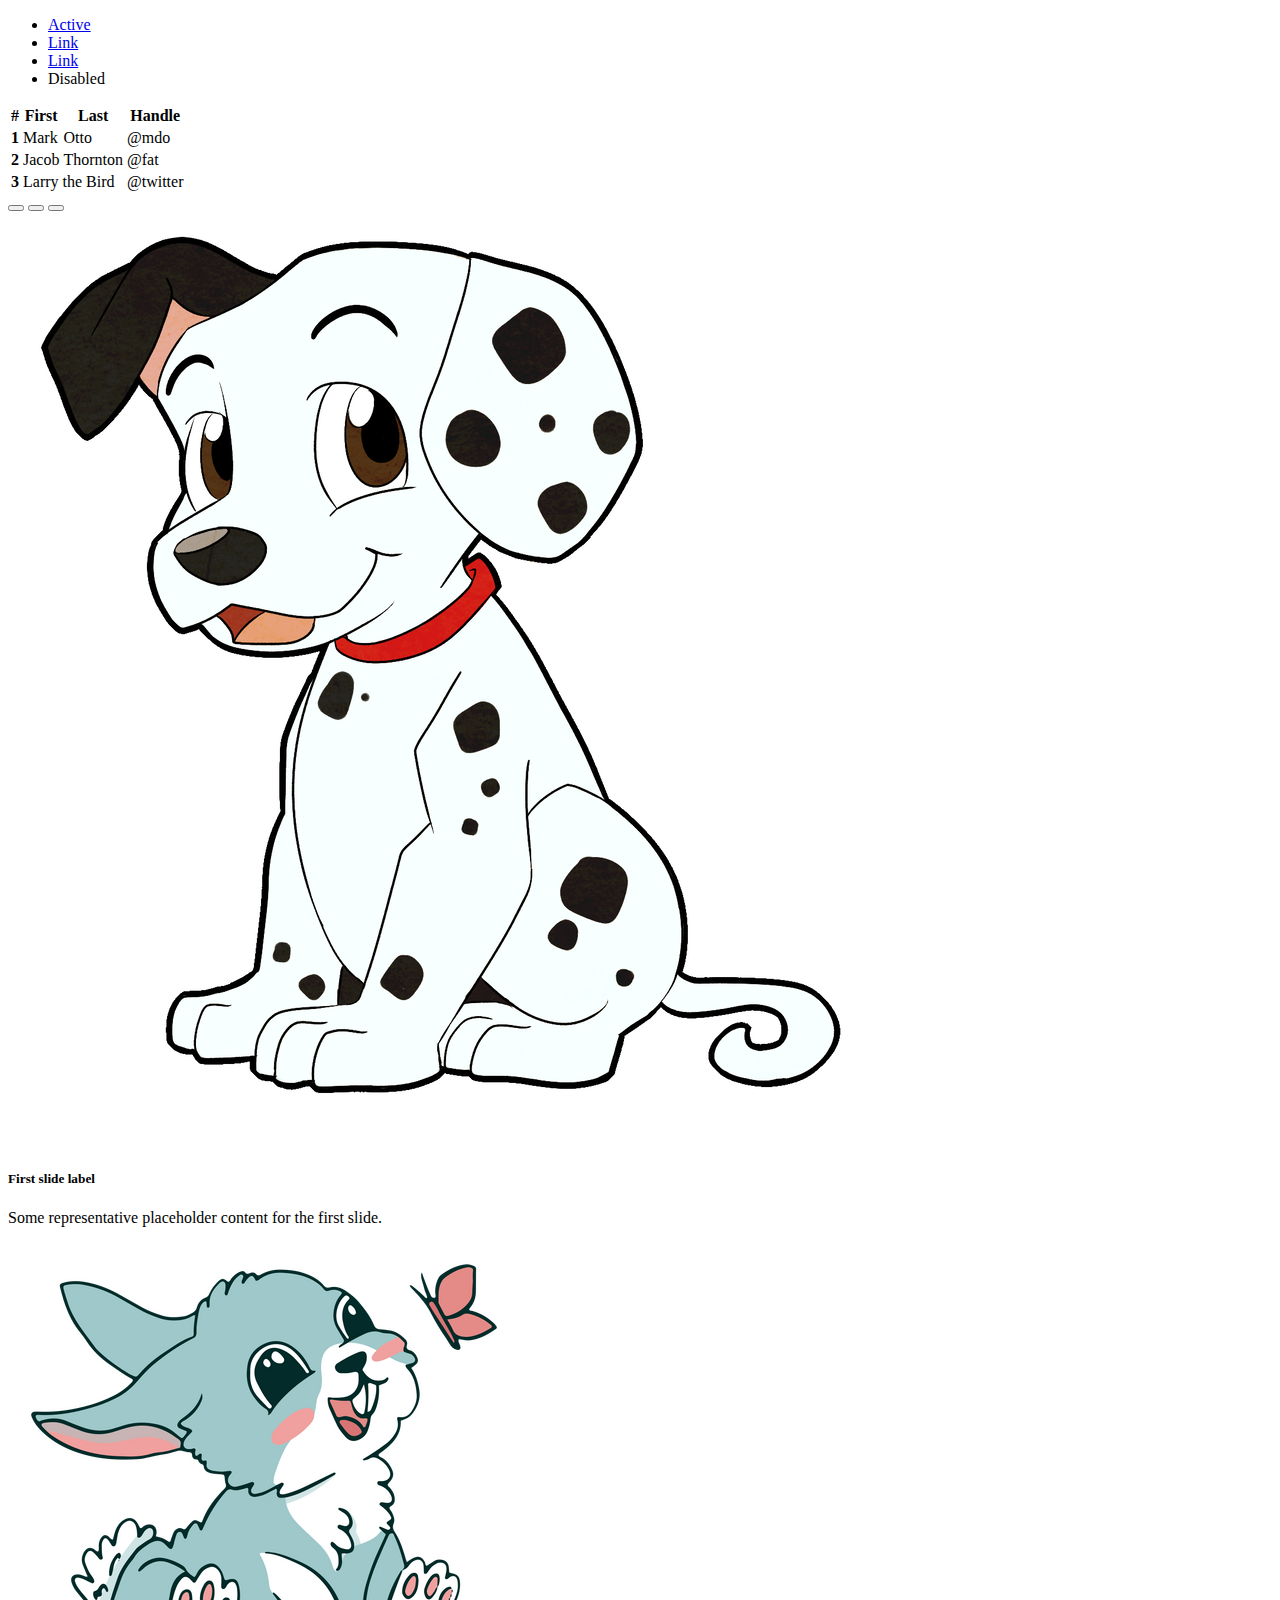
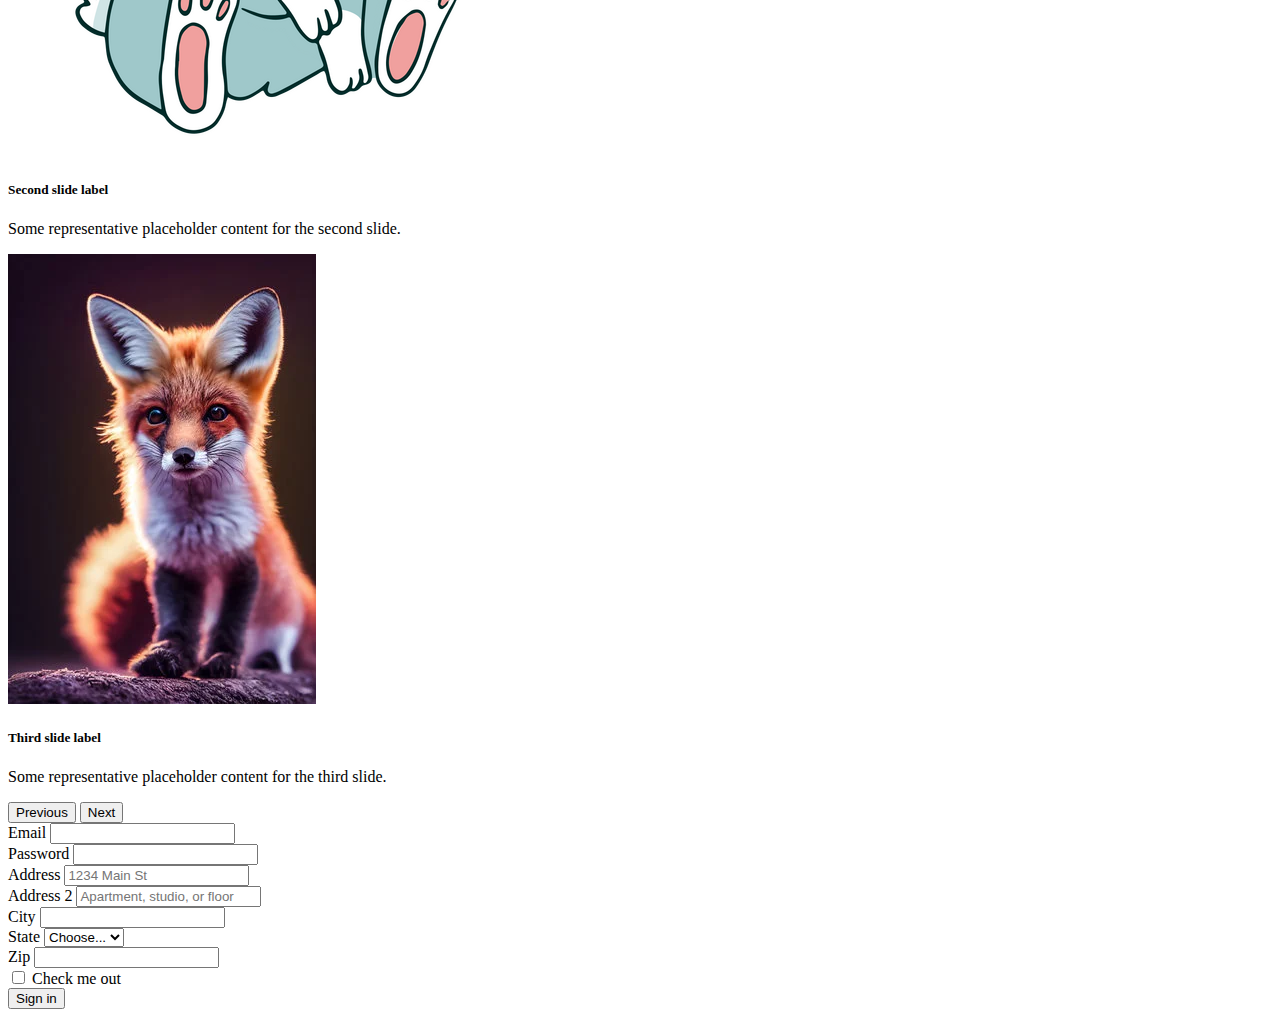
==== media.html @ 1c85cf6d "se realiza normalizacion" ====
<!DOCTYPE html>
<html lang="en">
<head>
    <meta charset="UTF-8">
    <meta http-equiv="X-UA-Compatible" content="IE=edge">
    <meta name="viewport" content="width=device-width, initial-scale=1.0">
    <link href="https://cdn.jsdelivr.net/npm/bootstrap@5.1.3/dist/css/bootstrap.min.css" rel="stylesheet" integrity="sha384-1BmE4kWBq78iYhFldvKuhfTAU6auU8tT94WrHftjDbrCEXSU1oBoqyl2QvZ6jIW3" crossorigin="anonymous">
    <title>Responsive</title>
</head>
<body>
    <div class="container">
        <ul class="nav">
            <li class="nav-item">
              <a class="nav-link active" aria-current="page" href="#">Active</a>
            </li>
            <li class="nav-item">
              <a class="nav-link" href="#">Link</a>
            </li>
            <li class="nav-item">
              <a class="nav-link" href="#">Link</a>
            </li>
            <li class="nav-item">
              <a class="nav-link disabled">Disabled</a>
            </li>
          </ul>
            <table class="table">
                <thead>
                  <tr class="table-success">
                    <th scope="col">#</th>
                    <th scope="col">First</th>
                    <th scope="col">Last</th>
                    <th scope="col">Handle</th>
                  </tr>
                </thead>
                <tbody>
                  <tr class="table-secondary">
                    <th scope="row">1</th>
                    <td>Mark</td>
                    <td>Otto</td>
                    <td>@mdo</td>
                  </tr>
                  <tr class="table-danger">
                    <th scope="row">2</th>
                    <td>Jacob</td>
                    <td>Thornton</td>
                    <td>@fat</td>
                  </tr>
                  <tr class="table-info">
                    <th scope="row">3</th>
                    <td colspan="2">Larry the Bird</td>
                    <td>@twitter</td>
                  </tr>
                </tbody>
              </table>
            </div>

              <div id="carouselExampleDark" class="carousel carousel-dark slide" data-bs-ride="carousel">
                <div class="carousel-indicators">
                  <button type="button" data-bs-target="#carouselExampleDark" data-bs-slide-to="0" class="active" aria-current="true" aria-label="Slide 1"></button>
                  <button type="button" data-bs-target="#carouselExampleDark" data-bs-slide-to="1" aria-label="Slide 2"></button>
                  <button type="button" data-bs-target="#carouselExampleDark" data-bs-slide-to="2" aria-label="Slide 3"></button>
                </div>
                <div class="carousel-inner">
                  <div class="carousel-item active" data-bs-interval="10000">
                    <img src="img/dog.png" class="d-block w-100" alt="...">
                    <div class="carousel-caption d-none d-md-block">
                      <h5>First slide label</h5>
                      <p>Some representative placeholder content for the first slide.</p>
                    </div>
                  </div>
                  <div class="carousel-item" data-bs-interval="2000">
                    <img src="img/conejo.png" class="d-block w-100" alt="...">
                    <div class="carousel-caption d-none d-md-block">
                      <h5>Second slide label</h5>
                      <p>Some representative placeholder content for the second slide.</p>
                    </div>
                  </div>
                  <div class="carousel-item">
                    <img src="img/zorro.jpg" class="d-block w-100" alt="...">
                    <div class="carousel-caption d-none d-md-block">
                      <h5>Third slide label</h5>
                      <p>Some representative placeholder content for the third slide.</p>
                    </div>
                  </div>
                </div>
                <button class="carousel-control-prev" type="button" data-bs-target="#carouselExampleDark" data-bs-slide="prev">
                  <span class="carousel-control-prev-icon" aria-hidden="true"></span>
                  <span class="visually-hidden">Previous</span>
                </button>
                <button class="carousel-control-next" type="button" data-bs-target="#carouselExampleDark" data-bs-slide="next">
                  <span class="carousel-control-next-icon" aria-hidden="true"></span>
                  <span class="visually-hidden">Next</span>
                </button>
        
                <div class="container">
          <form class="row g-3">
            <div class="col-md-6">
              <label for="inputEmail4" class="form-label">Email</label>
              <input type="email" class="form-control" id="inputEmail4">
            </div>
            <div class="col-md-6">
              <label for="inputPassword4" class="form-label">Password</label>
              <input type="password" class="form-control" id="inputPassword4">
            </div>
            <div class="col-12">
              <label for="inputAddress" class="form-label">Address</label>
              <input type="text" class="form-control" id="inputAddress" placeholder="1234 Main St">
            </div>
            <div class="col-12">
              <label for="inputAddress2" class="form-label">Address 2</label>
              <input type="text" class="form-control" id="inputAddress2" placeholder="Apartment, studio, or floor">
            </div>
            <div class="col-md-6">
              <label for="inputCity" class="form-label">City</label>
              <input type="text" class="form-control" id="inputCity">
            </div>
            <div class="col-md-4">
              <label for="inputState" class="form-label">State</label>
              <select id="inputState" class="form-select">
                <option selected>Choose...</option>
                <option>...</option>
              </select>
            </div>
            <div class="col-md-2">
              <label for="inputZip" class="form-label">Zip</label>
              <input type="text" class="form-control" id="inputZip">
            </div>
            <div class="col-12">
              <div class="form-check">
                <input class="form-check-input" type="checkbox" id="gridCheck">
                <label class="form-check-label" for="gridCheck">
                  Check me out
                </label>
              </div>
            </div>
            <div class="col-12">
              <button type="submit" class="btn btn-primary">Sign in</button>
            </div>
          </form>

          
        </div>


    <script src="https://cdn.jsdelivr.net/npm/@popperjs/core@2.10.2/dist/umd/popper.min.js" integrity="sha384-7+zCNj/IqJ95wo16oMtfsKbZ9ccEh31eOz1HGyDuCQ6wgnyJNSYdrPa03rtR1zdB" crossorigin="anonymous"></script>
    <script src="https://cdn.jsdelivr.net/npm/bootstrap@5.1.3/dist/js/bootstrap.min.js" integrity="sha384-QJHtvGhmr9XOIpI6YVutG+2QOK9T+ZnN4kzFN1RtK3zEFEIsxhlmWl5/YESvpZ13" crossorigin="anonymous"></script>
</body>
</html>
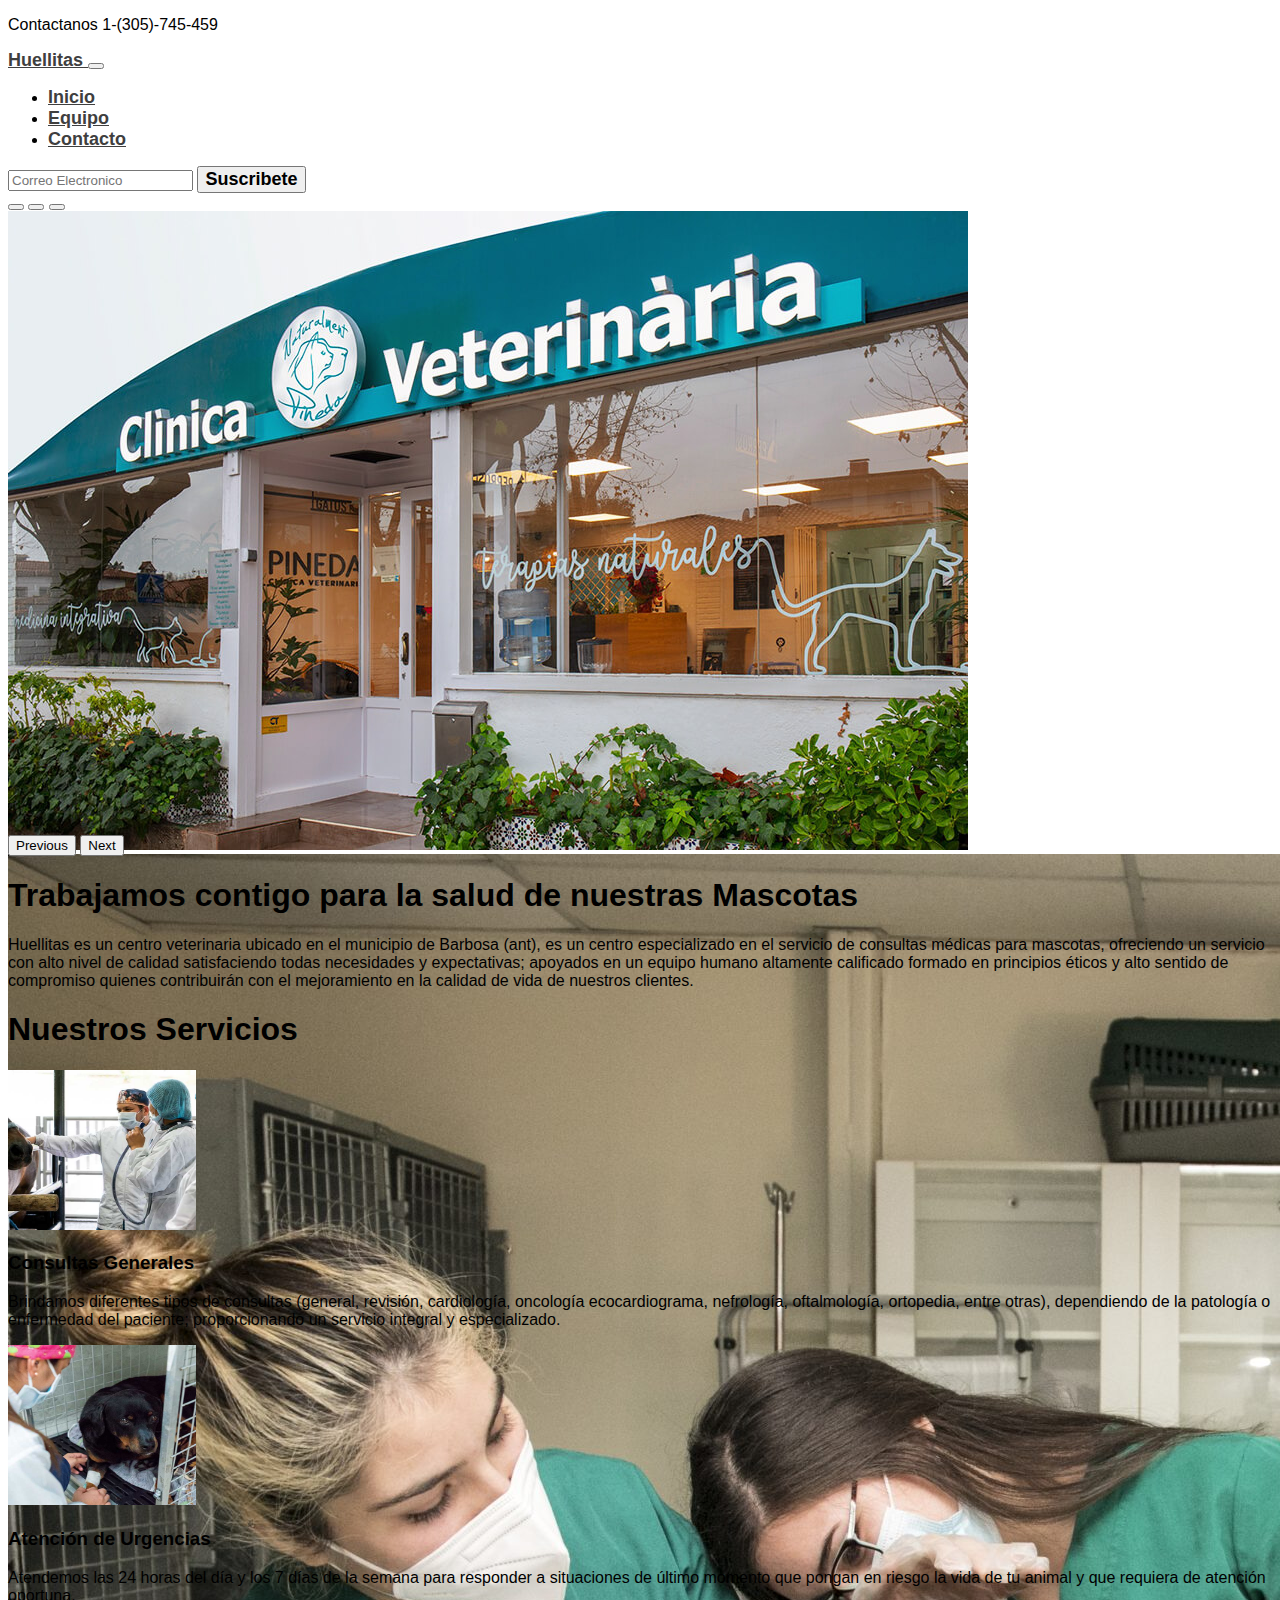
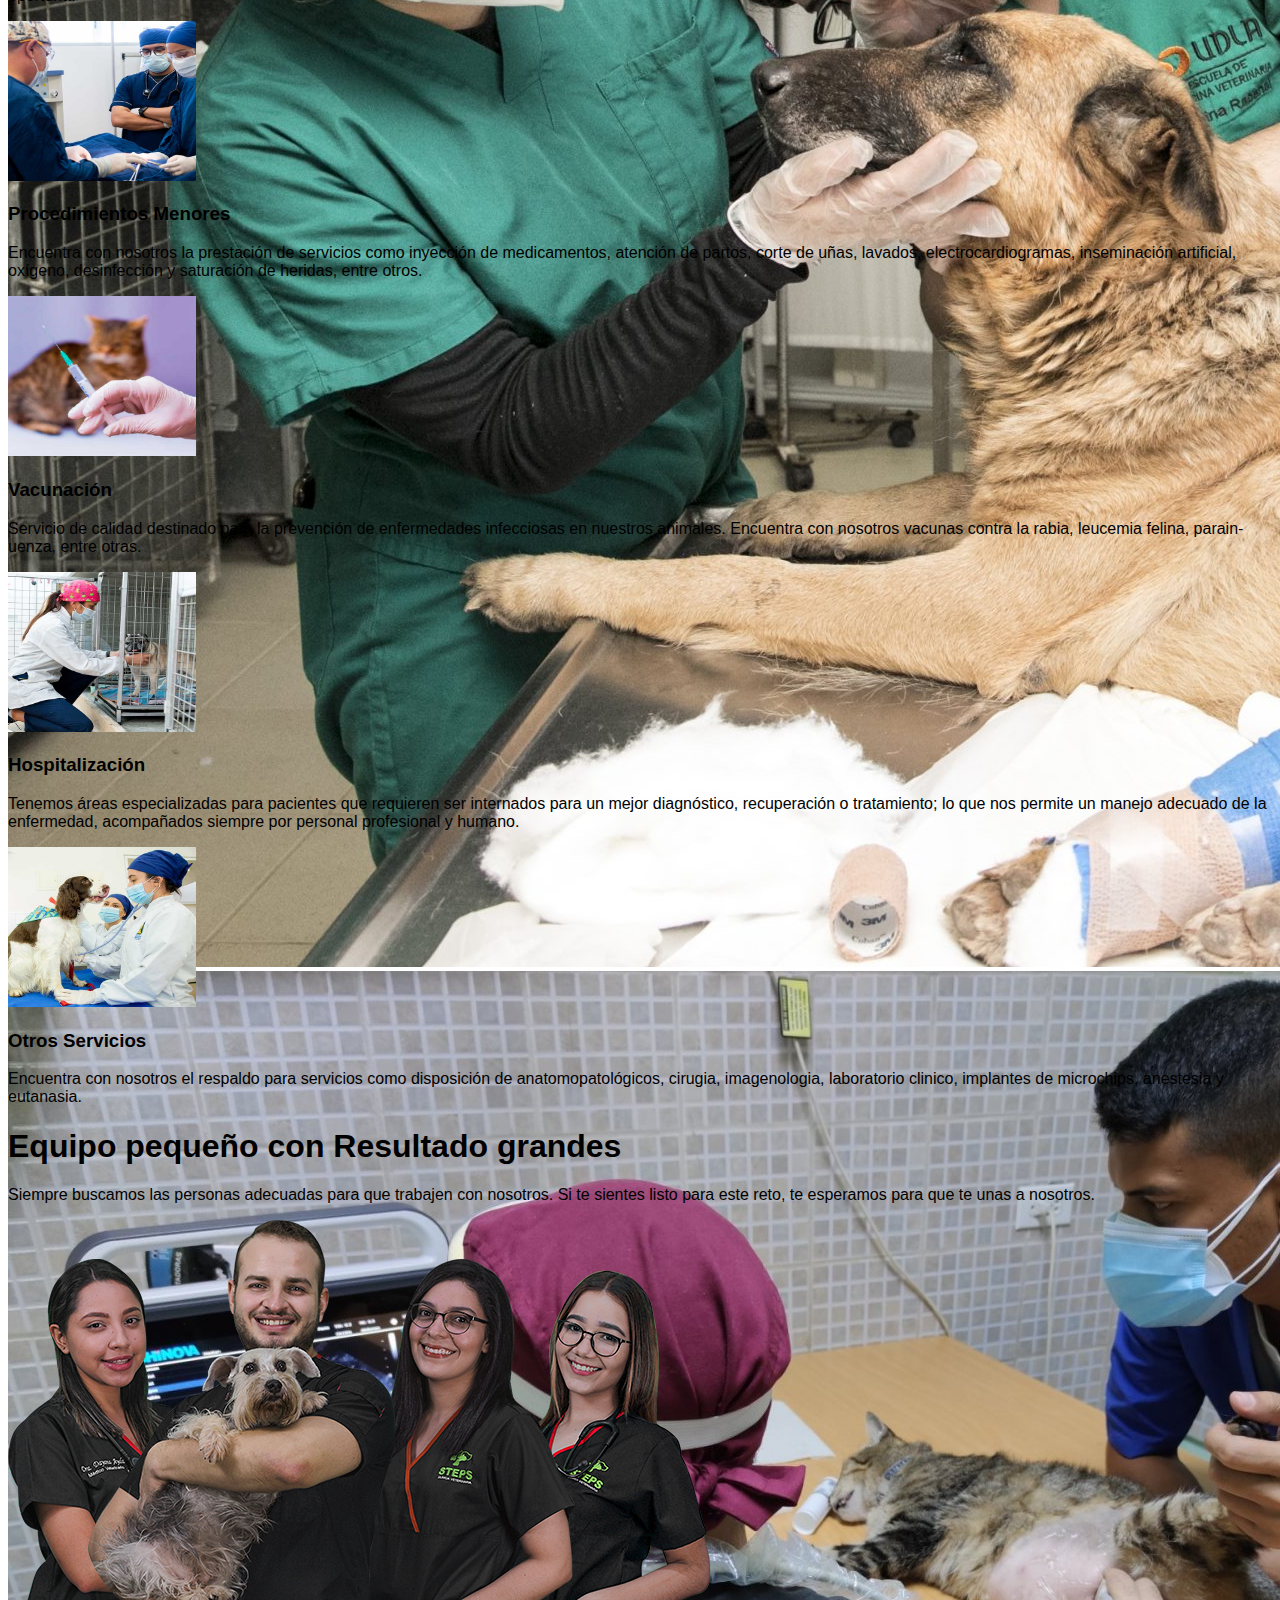
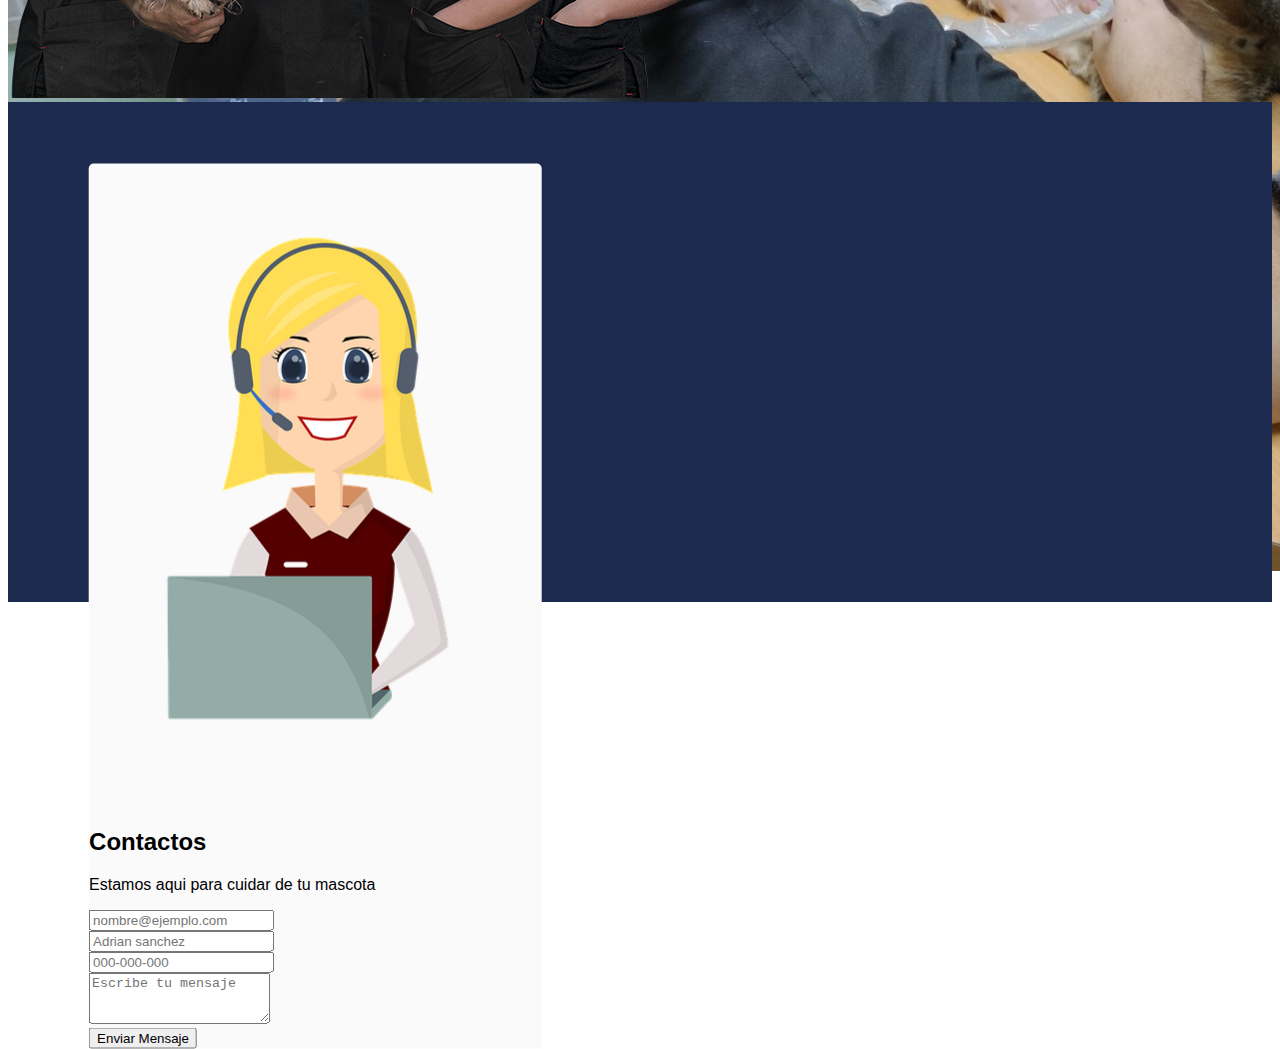
==== commit b3195c25: "bootstrap" ====
--- a/media.html
+++ b/media.html
@@ -5,143 +5,180 @@
     <meta http-equiv="X-UA-Compatible" content="IE=edge">
     <meta name="viewport" content="width=device-width, initial-scale=1.0">
     <link href="https://cdn.jsdelivr.net/npm/bootstrap@5.1.3/dist/css/bootstrap.min.css" rel="stylesheet" integrity="sha384-1BmE4kWBq78iYhFldvKuhfTAU6auU8tT94WrHftjDbrCEXSU1oBoqyl2QvZ6jIW3" crossorigin="anonymous">
+    <link rel="stylesheet" href="./css/media.css">
     <title>Responsive</title>
 </head>
 <body>
-    <div class="container">
-        <ul class="nav">
+    <header class="container-fluid bg-info d-flex justify-content-center">
+      <p class="text light bm-0 p-2 fs-6">Contactanos 1-(305)-745-459</p>
+    </header>
+
+    <nav class="navbar navbar-expand-lg navbar-light bg-light p-3" id="menu">
+      <div class="container-fluid">
+        <a class="navbar-brand" href="#">
+        <span class="text-primary fs-5 fw-bold">Huellitas</span>
+        </a>
+        <button class="navbar-toggler" type="button" data-bs-toggle="collapse" data-bs-target="#navbarSupportedContent" aria-controls="navbarSupportedContent" aria-expanded="false" aria-label="Toggle navigation">
+          <span class="navbar-toggler-icon"></span>
+        </button>
+        <div class="collapse navbar-collapse" id="navbarSupportedContent">
+          <ul class="navbar-nav me-auto mb-2 mb-lg-0">
+
             <li class="nav-item">
-              <a class="nav-link active" aria-current="page" href="#">Active</a>
+              <a class="nav-link active" aria-current="page" href="#">Inicio</a>
             </li>
+
             <li class="nav-item">
-              <a class="nav-link" href="#">Link</a>
+              <a class="nav-link" href="#">Equipo</a>
             </li>
+
             <li class="nav-item">
-              <a class="nav-link" href="#">Link</a>
-            </li>
-            <li class="nav-item">
-              <a class="nav-link disabled">Disabled</a>
+              <a class="nav-link" href="#">Contacto</a>
             </li>
           </ul>
-            <table class="table">
-                <thead>
-                  <tr class="table-success">
-                    <th scope="col">#</th>
-                    <th scope="col">First</th>
-                    <th scope="col">Last</th>
-                    <th scope="col">Handle</th>
-                  </tr>
-                </thead>
-                <tbody>
-                  <tr class="table-secondary">
-                    <th scope="row">1</th>
-                    <td>Mark</td>
-                    <td>Otto</td>
-                    <td>@mdo</td>
-                  </tr>
-                  <tr class="table-danger">
-                    <th scope="row">2</th>
-                    <td>Jacob</td>
-                    <td>Thornton</td>
-                    <td>@fat</td>
-                  </tr>
-                  <tr class="table-info">
-                    <th scope="row">3</th>
-                    <td colspan="2">Larry the Bird</td>
-                    <td>@twitter</td>
-                  </tr>
-                </tbody>
-              </table>
-            </div>
+          <form class="d-flex" role="search">
+            <input class="form-control me-2" type="email" placeholder="Correo Electronico" aria-label="email">
+            <button class="btn btn-primary btn-primary-outline-success" type="botton">Suscribete</button>
+          </form>
+        </div>
+      </div>
+    </nav>
 
-              <div id="carouselExampleDark" class="carousel carousel-dark slide" data-bs-ride="carousel">
-                <div class="carousel-indicators">
-                  <button type="button" data-bs-target="#carouselExampleDark" data-bs-slide-to="0" class="active" aria-current="true" aria-label="Slide 1"></button>
-                  <button type="button" data-bs-target="#carouselExampleDark" data-bs-slide-to="1" aria-label="Slide 2"></button>
-                  <button type="button" data-bs-target="#carouselExampleDark" data-bs-slide-to="2" aria-label="Slide 3"></button>
-                </div>
-                <div class="carousel-inner">
-                  <div class="carousel-item active" data-bs-interval="10000">
-                    <img src="img/dog.png" class="d-block w-100" alt="...">
-                    <div class="carousel-caption d-none d-md-block">
-                      <h5>First slide label</h5>
-                      <p>Some representative placeholder content for the first slide.</p>
-                    </div>
-                  </div>
-                  <div class="carousel-item" data-bs-interval="2000">
-                    <img src="img/conejo.png" class="d-block w-100" alt="...">
-                    <div class="carousel-caption d-none d-md-block">
-                      <h5>Second slide label</h5>
-                      <p>Some representative placeholder content for the second slide.</p>
-                    </div>
-                  </div>
-                  <div class="carousel-item">
-                    <img src="img/zorro.jpg" class="d-block w-100" alt="...">
-                    <div class="carousel-caption d-none d-md-block">
-                      <h5>Third slide label</h5>
-                      <p>Some representative placeholder content for the third slide.</p>
-                    </div>
-                  </div>
-                </div>
-                <button class="carousel-control-prev" type="button" data-bs-target="#carouselExampleDark" data-bs-slide="prev">
-                  <span class="carousel-control-prev-icon" aria-hidden="true"></span>
-                  <span class="visually-hidden">Previous</span>
-                </button>
-                <button class="carousel-control-next" type="button" data-bs-target="#carouselExampleDark" data-bs-slide="next">
-                  <span class="carousel-control-next-icon" aria-hidden="true"></span>
-                  <span class="visually-hidden">Next</span>
-                </button>
-        
-                <div class="container">
-          <form class="row g-3">
-            <div class="col-md-6">
-              <label for="inputEmail4" class="form-label">Email</label>
-              <input type="email" class="form-control" id="inputEmail4">
-            </div>
-            <div class="col-md-6">
-              <label for="inputPassword4" class="form-label">Password</label>
-              <input type="password" class="form-control" id="inputPassword4">
-            </div>
-            <div class="col-12">
-              <label for="inputAddress" class="form-label">Address</label>
-              <input type="text" class="form-control" id="inputAddress" placeholder="1234 Main St">
-            </div>
-            <div class="col-12">
-              <label for="inputAddress2" class="form-label">Address 2</label>
-              <input type="text" class="form-control" id="inputAddress2" placeholder="Apartment, studio, or floor">
-            </div>
-            <div class="col-md-6">
-              <label for="inputCity" class="form-label">City</label>
-              <input type="text" class="form-control" id="inputCity">
-            </div>
-            <div class="col-md-4">
-              <label for="inputState" class="form-label">State</label>
-              <select id="inputState" class="form-select">
-                <option selected>Choose...</option>
-                <option>...</option>
-              </select>
-            </div>
-            <div class="col-md-2">
-              <label for="inputZip" class="form-label">Zip</label>
-              <input type="text" class="form-control" id="inputZip">
-            </div>
-            <div class="col-12">
-              <div class="form-check">
-                <input class="form-check-input" type="checkbox" id="gridCheck">
-                <label class="form-check-label" for="gridCheck">
-                  Check me out
-                </label>
-              </div>
-            </div>
-            <div class="col-12">
-              <button type="submit" class="btn btn-primary">Sign in</button>
-            </div>
-          </form>
+    <div id="carouselExampleIndicators" class="carousel slide">
+      <div class="carousel-indicators">
+        <button type="button" data-bs-target="#carouselExampleIndicators" data-bs-slide-to="0" class="active" aria-current="true" aria-label="Slide 1"></button>
+        <button type="button" data-bs-target="#carouselExampleIndicators" data-bs-slide-to="1" aria-label="Slide 2"></button>
+        <button type="button" data-bs-target="#carouselExampleIndicators" data-bs-slide-to="2" aria-label="Slide 3"></button>
+      </div>
+      <div class="carousel-inner">
+        <div class="carousel-item active" data-bs-interval="3000">
+          <img src="img/diseno-de-clinicas-veterinarias.jpg" class="d-block w-100" alt="...">
+        </div>
+        <div class="carousel-item" data-bs-interval="3000">
+          <img src="img/centroVeterinaro.jpg" class="d-block w-100" alt="...">
+        </div>
+        <div class="carousel-item" data-bs-interval="3000">
+          <img src="img/ecografiagata.jpg" class="d-block w-100" alt="...">
+        </div>
+      </div>
+      <button class="carousel-control-prev" type="button" data-bs-target="#carouselExampleIndicators" data-bs-slide="prev">
+        <span class="carousel-control-prev-icon" aria-hidden="true"></span>
+        <span class="visually-hidden">Previous</span>
+      </button>
 
-          
+      <button class="carousel-control-next" type="button" data-bs-target="#carouselExampleIndicators" data-bs-slide="next">
+        <span class="carousel-control-next-icon" aria-hidden="true"></span>
+        <span class="visually-hidden">Next</span>
+      </button>
+    </div>
+
+
+    <section class="w-50 mx-auto text-center pt-5" id="intro">
+      <h1 class="p-3 fs-2 border-top border-3">Trabajamos contigo para la salud de nuestras <span class="text-primary">Mascotas</span></h1>
+      <p class="p-3 fs-5"><span class="text-primary">Huellitas</span> es un centro veterinaria ubicado en el municipio de Barbosa (ant), es un centro especializado en el servicio de consultas médicas para mascotas, ofreciendo un servicio con alto nivel de calidad satisfaciendo todas necesidades y expectativas;
+      apoyados en un equipo humano altamente calificado formado en principios éticos y alto sentido de compromiso quienes contribuirán con el mejoramiento en la calidad de vida de nuestros clientes.</p>
+    </section>
+
+
+    <section class="container-fluid">
+      <h1 class="p-3 fs-2 text-center text-primary">Nuestros Servicios</h1>
+      <div class="row w-75 mx-auto my-5 servicio-fila">
+        <div class="col-lg-6 col-md-12 col-sm-12">
+          <img src="img/ConsultasGenerales.jpg" alt="consultasgenerales" width="188" height="160">
+          <div>
+            <h3 class="fs-5 mt-4 px-4 pb-1 text-info">Consultas Generales</h3>
+            <p class="px-4">Brindamos diferentes tipos de consultas (general, revisión, cardiología, oncología ecocardiograma, nefrología, oftalmología, ortopedia, entre otras), dependiendo de la patología o enfermedad del paciente; proporcionando un servicio integral y especializado.</p>
+          </div>
         </div>
 
+        <div class="col-lg-6 col-md-12 col-sm-12">
+          <img src="img/Urgencias.jpg" alt="AtenciondeUrgencias" width="188" height="160">
+          <div>
+            <h3 class="fs-5 mt-4 px-4 pb-1 text-info">Atención de Urgencias</h3>
+            <p class="px-4">Atendemos las 24 horas del día y los 7 días de la semana para responder a situaciones de último momento que pongan en riesgo la vida de tu animal y que requiera de atención oportuna.</p>
+          </div>
+        </div>
 
+        <div class="col-lg-6 col-md-12 col-sm-12">
+          <img src="img/ProcedimientosMenores.jpg" alt="ProcedimientosMenores" width="188" height="160">
+          <div>
+            <h3 class="fs-5 mt-4 px-4 pb-1 text-info">Procedimientos Menores</h3>
+            <p class="px-4">Encuentra con nosotros la prestación de servicios como inyección de medicamentos, atención de partos, corte de uñas, lavados, electrocardiogramas, inseminación artificial, oxígeno, desinfección y saturación de heridas, entre otros.</p>
+          </div>
+        </div>
+
+        <div class="col-lg-6 col-md-12 col-sm-12">
+          <img src="img/Vacunacion.jpg" alt="Vacunacion" width="188" height="160">
+          <div>
+            <h3 class="fs-5 mt-4 px-4 pb-1 text-info">Vacunación</h3>
+            <p class="px-4">Servicio de calidad destinado para la prevención de enfermedades infecciosas en nuestros animales. Encuentra con nosotros vacunas contra la rabia, leucemia felina, parain-uenza, entre otras.</p>
+          </div>
+        </div>
+
+        <div class="col-lg-6 col-md-12 col-sm-12">
+          <img src="img/Hospitalizacion.jpg" alt="Hospitalizacion" width="188" height="160">
+          <div>
+            <h3 class="fs-5 mt-4 px-4 pb-1 text-info">Hospitalización</h3>
+            <p class="px-4">Tenemos áreas especializadas para pacientes que requieren ser internados para un mejor diagnóstico, recuperación o tratamiento; lo que nos permite un manejo adecuado de la enfermedad, acompañados siempre por personal profesional y humano.</p>
+          </div>
+        </div>
+
+        <div class="col-lg-6 col-md-12 col-sm-12">
+          <img src="img/Otrosservicios.jpg" alt="Otrosservicios" width="188" height="160">
+          <div>
+            <h3 class="fs-5 mt-4 px-4 pb-1 text-info">Otros Servicios</h3>
+            <p class="px-4">Encuentra con nosotros el respaldo para servicios como disposición de anatomopatológicos, cirugia, imagenologia, laboratorio clinico, implantes de microchips, anestesia y eutanasia.</p>
+          </div>
+        </div>
+
+      </div>
+    </section>
+
+
+    <section>
+      <div class="w-75 m-auto text-center" id="Equipo">
+        <h1 class="mb-5 fs-2">Equipo pequeño con <span class="text-primary"> Resultado grandes</span></h1>
+        <p class="fs-4">Siempre buscamos las personas adecuadas para que trabajen con nosotros. Si te sientes listo para este reto, te esperamos para que te unas a nosotros.</p>
+        <div class="mt-5 text-center">
+          <img class="img-fluid" src="img/equipo.png" alt="Equipo">
+        </div>
+      </div>
+    </section>
+
+    
+    <section id="seccion-contacto" class="border-bottom border-secundary border-2">
+      <div id="bg-contactos"></div>
+
+      <div class="container" id="contenedor-formulario">
+        <div class="titulo-formulario" class="text-center mb-4">
+          <div><img src="img/contacto2.png" alt="contacto" class="img-fluid"></div>
+          <h2>Contactos</h2>
+          <p class="fs-5">Estamos aqui para cuidar de tu mascota</p>
+        </div>
+        <form action="">
+          <div class="mb-3">
+            <input type="email" class="form-control" id="email" placeholder="nombre@ejemplo.com" required>
+          </div>
+
+          <div class="mb-3">
+            <input type="text" class="form-control" id="nombre" placeholder="Adrian sanchez" required>
+          </div>
+
+          <div class="mb-3">
+            <input type="tel" class="form-control" id="Tel" placeholder="000-000-000" required>
+          </div>
+
+          <div class="mb-3">
+            <textarea class="form-control" id="exampleFormControlTextarea1" rows="3" placeholder="Escribe tu mensaje"></textarea>
+          </div>
+          <div class="mb-3">
+            <button type="button" class="btn btn-primary w-100 fs-5">Enviar Mensaje</button>
+          </div>
+        </form>
+      </div>
+    </section>
+  
+      
     <script src="https://cdn.jsdelivr.net/npm/@popperjs/core@2.10.2/dist/umd/popper.min.js" integrity="sha384-7+zCNj/IqJ95wo16oMtfsKbZ9ccEh31eOz1HGyDuCQ6wgnyJNSYdrPa03rtR1zdB" crossorigin="anonymous"></script>
     <script src="https://cdn.jsdelivr.net/npm/bootstrap@5.1.3/dist/js/bootstrap.min.js" integrity="sha384-QJHtvGhmr9XOIpI6YVutG+2QOK9T+ZnN4kzFN1RtK3zEFEIsxhlmWl5/YESvpZ13" crossorigin="anonymous"></script>
 </body>
--- a/css/media.css
+++ b/css/media.css
@@ -0,0 +1,53 @@
+body{
+    font-family: 'montserrat', sans-serif;
+    overflow-x: hidden;
+}
+#menu a {
+    font-size: 18px;
+    font-weight: bold;
+    color:#3f3f3f;
+}
+#menu button{
+    font-size: 18px;
+    font-weight: bold;
+}
+.carousel-inner{
+    max-height: 39rem;
+}
+@media (min-width: 100px) and (max-width: 768px){
+    #intro, #equipo{
+        width: 90% !important ;
+    }
+    #equipo p{
+        display: none;
+    }
+    .servicio-fila{
+        width: 100% !important;
+        text-align: center;
+    }
+    #bg-contactos{
+        top:-110px;
+    }
+    
+}
+#bg-contactos{
+    position: relative;
+    top:-130px;
+}
+#seccion-contacto{
+    background-color:#1b2a4e;
+    min-height: 500px;
+    position: relative;
+}
+#contenedor-formulario{
+    position: absolute;
+    top:30%;
+    left: 10%;
+    transform: translate(-10%, -10%);
+    background: #fbfafa;
+    border-radius: 5px;
+    max-width: 500px;
+}
+#titulo-formulario{
+    color:#3f3f3f;
+}